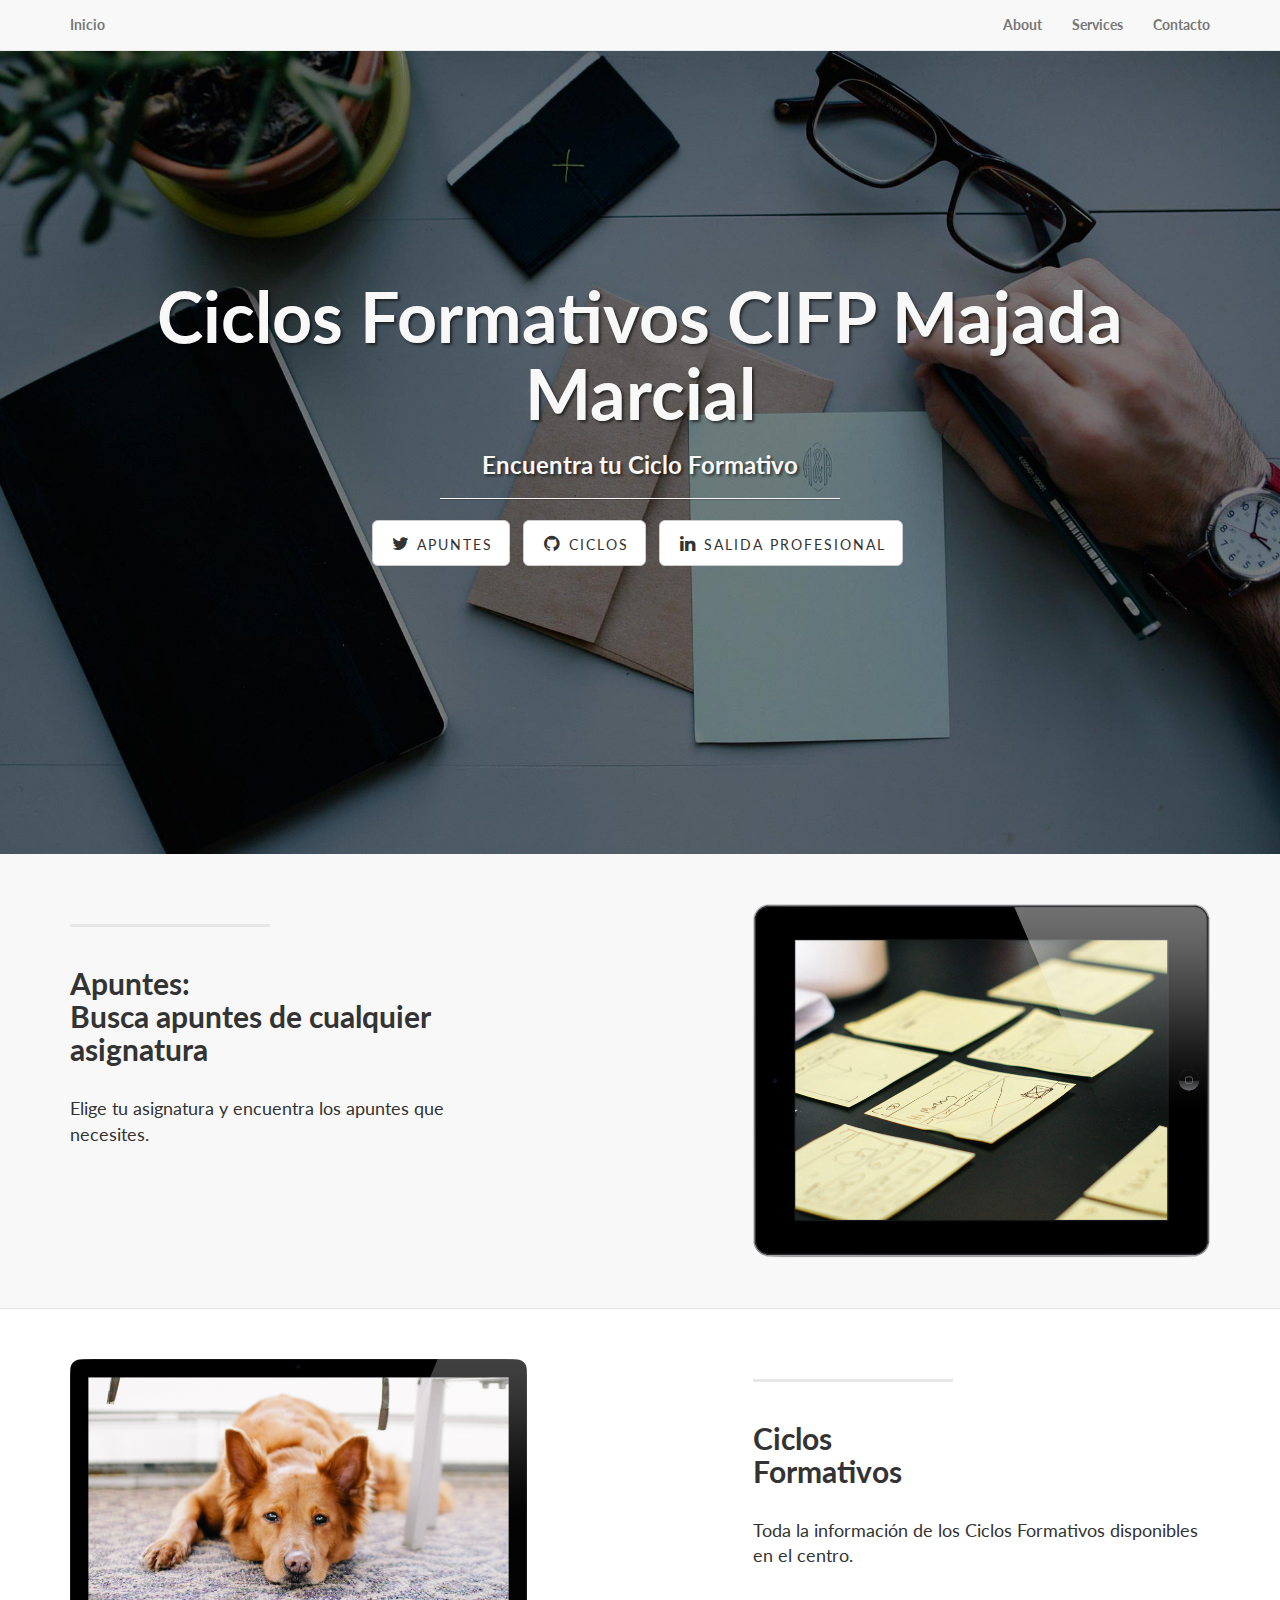
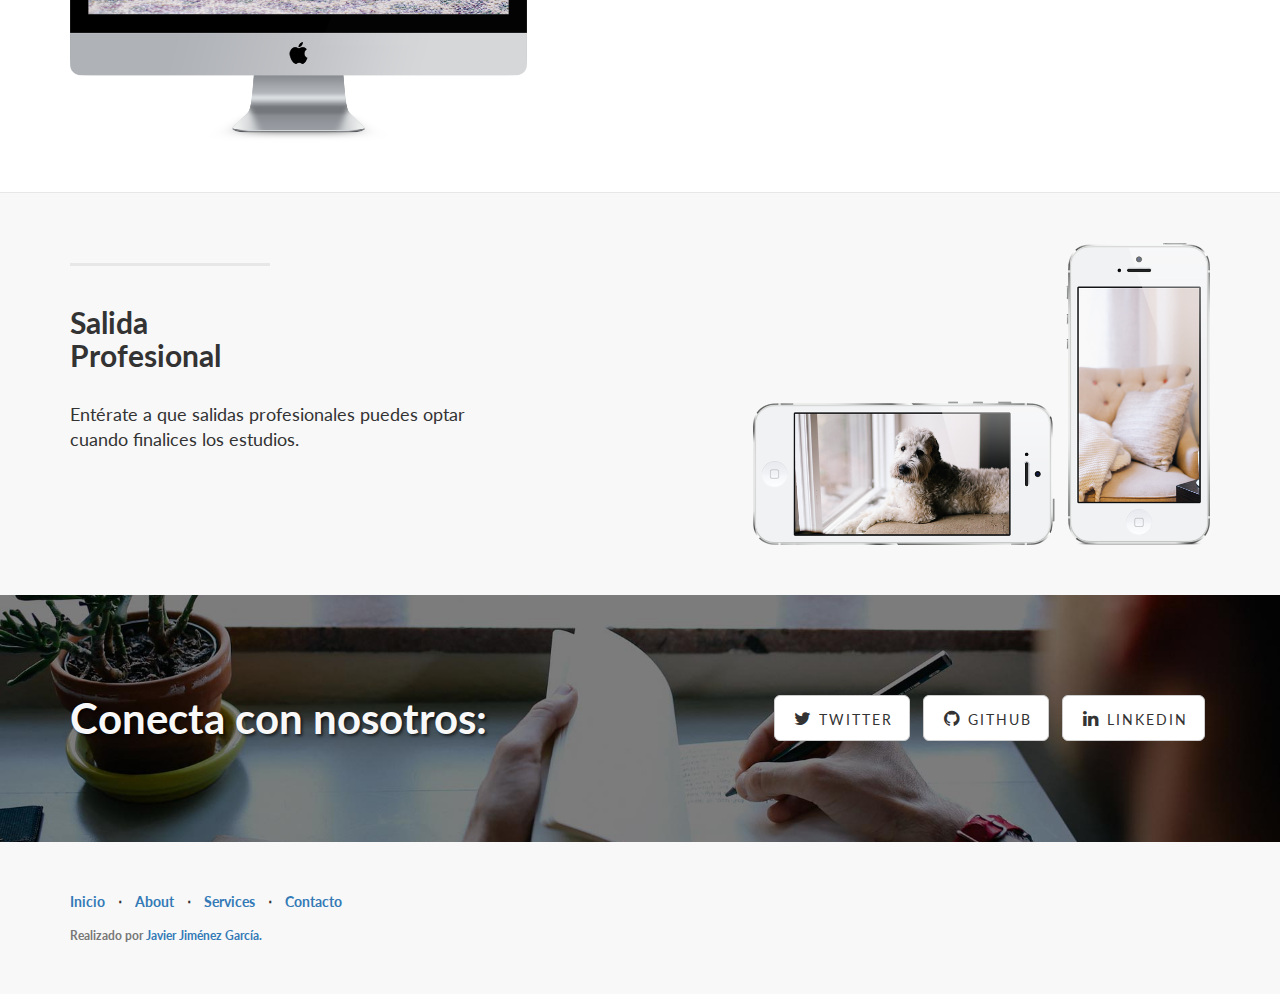
==== index.html @ eb3d21d7 "Archivos añadidos al repositorio" ====
<!DOCTYPE html>
<html lang="es">

<head>

    <meta charset="utf-8">
    <meta http-equiv="X-UA-Compatible" content="IE=edge">
    <meta name="viewport" content="width=device-width, initial-scale=1">
    <meta name="description" content="Ciclos Formativos CIFP Majada Marcial">
    <meta name="author" content="Javier Jiménez García">

    <title>Ciclos Formativos CIFP Majada Marcial</title>

    <!-- Bootstrap Core CSS -->
    <link href="css/bootstrap.min.css" rel="stylesheet">

    <!-- Custom CSS -->
    <link href="css/landing-page.css" rel="stylesheet">

    <!-- Custom Fonts -->
    <link href="font-awesome/css/font-awesome.min.css" rel="stylesheet" type="text/css">
    <link href="https://fonts.googleapis.com/css?family=Lato:300,400,700,300italic,400italic,700italic" rel="stylesheet" type="text/css">

    <!-- HTML5 Shim and Respond.js IE8 support of HTML5 elements and media queries -->
    <!-- WARNING: Respond.js doesn't work if you view the page via file:// -->
    <!--[if lt IE 9]>
        <script src="https://oss.maxcdn.com/libs/html5shiv/3.7.0/html5shiv.js"></script>
        <script src="https://oss.maxcdn.com/libs/respond.js/1.4.2/respond.min.js"></script>
    <![endif]-->

</head>

<body>

    <!-- Navigation -->
    <nav class="navbar navbar-default navbar-fixed-top topnav" role="navigation">
        <div class="container topnav">
            <!-- Brand and toggle get grouped for better mobile display -->
            <div class="navbar-header">
                <button type="button" class="navbar-toggle" data-toggle="collapse" data-target="#bs-example-navbar-collapse-1">
                    <span class="sr-only">Toggle navigation</span>
                    <span class="icon-bar"></span>
                    <span class="icon-bar"></span>
                    <span class="icon-bar"></span>
                </button>
                <a class="navbar-brand topnav" href="#">Inicio</a>
            </div>
            <!-- Collect the nav links, forms, and other content for toggling -->
            <div class="collapse navbar-collapse" id="bs-example-navbar-collapse-1">
                <ul class="nav navbar-nav navbar-right">
                    <li>
                        <a href="#about">About</a>
                    </li>
                    <li>
                        <a href="#services">Services</a>
                    </li>
                    <li>
                        <a href="#contact">Contacto</a>
                    </li>
                </ul>
            </div>
            <!-- /.navbar-collapse -->
        </div>
        <!-- /.container -->
    </nav>


    <!-- Header -->
    <a name="about"></a>
    <div class="intro-header">
        <div class="container">

            <div class="row">
                <div class="col-lg-12">
                    <div class="intro-message">
                        <h1>Ciclos Formativos CIFP Majada Marcial</h1>
                        <h3>Encuentra tu Ciclo Formativo</h3>
                        <hr class="intro-divider">
                        <ul class="list-inline intro-social-buttons">
                            <li>
                                <a href="https://twitter.com/SBootstrap" class="btn btn-default btn-lg"><i class="fa fa-twitter fa-fw"></i> <span class="network-name">Apuntes</span></a>
                            </li>
                            <li>
                                <a href="https://github.com/IronSummitMedia/startbootstrap" class="btn btn-default btn-lg"><i class="fa fa-github fa-fw"></i> <span class="network-name">Ciclos</span></a>
                            </li>
                            <li>
                                <a href="#" class="btn btn-default btn-lg"><i class="fa fa-linkedin fa-fw"></i> <span class="network-name">Salida Profesional</span></a>
                            </li>
                        </ul>
                    </div>
                </div>
            </div>

        </div>
        <!-- /.container -->

    </div>
    <!-- /.intro-header -->

    <!-- Page Content -->

	<a  name="services"></a>
    <div class="content-section-a">

        <div class="container">
            <div class="row">
                <div class="col-lg-5 col-sm-6">
                    <hr class="section-heading-spacer">
                    <div class="clearfix"></div>
                    <h2 class="section-heading">Apuntes:<br>Busca apuntes de cualquier asignatura</h2>
                    <p class="lead">Elige tu asignatura y encuentra los apuntes que necesites.</p>
                </div>
                <div class="col-lg-5 col-lg-offset-2 col-sm-6">
                    <img class="img-responsive" src="img/ipad.png" alt="">
                </div>
            </div>

        </div>
        <!-- /.container -->

    </div>
    <!-- /.content-section-a -->

    <div class="content-section-b">

        <div class="container">

            <div class="row">
                <div class="col-lg-5 col-lg-offset-1 col-sm-push-6  col-sm-6">
                    <hr class="section-heading-spacer">
                    <div class="clearfix"></div>
                    <h2 class="section-heading">Ciclos<br>Formativos</h2>
                    <p class="lead">Toda la información de los Ciclos Formativos disponibles en el centro.</p>
                </div>
                <div class="col-lg-5 col-sm-pull-6  col-sm-6">
                    <img class="img-responsive" src="img/dog.png" alt="">
                </div>
            </div>

        </div>
        <!-- /.container -->

    </div>
    <!-- /.content-section-b -->

    <div class="content-section-a">

        <div class="container">

            <div class="row">
                <div class="col-lg-5 col-sm-6">
                    <hr class="section-heading-spacer">
                    <div class="clearfix"></div>
                    <h2 class="section-heading">Salida<br>Profesional</h2>
                    <p class="lead">Entérate a que salidas profesionales puedes optar cuando finalices los estudios.</p>
                </div>
                <div class="col-lg-5 col-lg-offset-2 col-sm-6">
                    <img class="img-responsive" src="img/phones.png" alt="">
                </div>
            </div>

        </div>
        <!-- /.container -->

    </div>
    <!-- /.content-section-a -->

	<a  name="contact"></a>
    <div class="banner">

        <div class="container">

            <div class="row">
                <div class="col-lg-6">
                    <h2>Conecta con nosotros:</h2>
                </div>
                <div class="col-lg-6">
                    <ul class="list-inline banner-social-buttons">
                        <li>
                            <a href="https://twitter.com/SBootstrap" class="btn btn-default btn-lg"><i class="fa fa-twitter fa-fw"></i> <span class="network-name">Twitter</span></a>
                        </li>
                        <li>
                            <a href="https://github.com/IronSummitMedia/startbootstrap" class="btn btn-default btn-lg"><i class="fa fa-github fa-fw"></i> <span class="network-name">Github</span></a>
                        </li>
                        <li>
                            <a href="#" class="btn btn-default btn-lg"><i class="fa fa-linkedin fa-fw"></i> <span class="network-name">Linkedin</span></a>
                        </li>
                    </ul>
                </div>
            </div>

        </div>
        <!-- /.container -->

    </div>
    <!-- /.banner -->

    <!-- Footer -->
    <footer>
        <div class="container">
            <div class="row">
                <div class="col-lg-12">
                    <ul class="list-inline">
                        <li>
                            <a href="#">Inicio</a>
                        </li>
                        <li class="footer-menu-divider">&sdot;</li>
                        <li>
                            <a href="#about">About</a>
                        </li>
                        <li class="footer-menu-divider">&sdot;</li>
                        <li>
                            <a href="#services">Services</a>
                        </li>
                        <li class="footer-menu-divider">&sdot;</li>
                        <li>
                            <a href="#contact">Contacto</a>
                        </li>
                    </ul>
                    <p class="copyright text-muted small">Realizado por <a href="http://javierjimenez.mondaenlaweb.com"> Javier Jiménez García.</a></p>
                </div>
            </div>
        </div>
    </footer>

    <!-- jQuery -->
    <script src="js/jquery.js"></script>

    <!-- Bootstrap Core JavaScript -->
    <script src="js/bootstrap.min.js"></script>

</body>

</html>
---- css/landing-page.css ----
/*
 * Start Bootstrap - Landing Page (http://startbootstrap.com/)
 * Copyright 2013-2016 Start Bootstrap
 * Licensed under MIT (https://github.com/BlackrockDigital/startbootstrap/blob/gh-pages/LICENSE)
 */

body,
html {
    width: 100%;
    height: 100%;
}

body,
h1,
h2,
h3,
h4,
h5,
h6 {
    font-family: "Lato","Helvetica Neue",Helvetica,Arial,sans-serif;
    font-weight: 700;
}

.topnav {
    font-size: 14px; 
}

.lead {
    font-size: 18px;
    font-weight: 400;
}

.intro-header {
    padding-top: 50px; /* If you're making other pages, make sure there is 50px of padding to make sure the navbar doesn't overlap content! */
    padding-bottom: 50px;
    text-align: center;
    color: #f8f8f8;
    background: url(../img/intro-bg.jpg) no-repeat center center;
    background-size: cover;
}

.intro-message {
    position: relative;
    padding-top: 20%;
    padding-bottom: 20%;
}

.intro-message > h1 {
    margin: 0;
    text-shadow: 2px 2px 3px rgba(0,0,0,0.6);
    font-size: 5em;
}

.intro-divider {
    width: 400px;
    border-top: 1px solid #f8f8f8;
    border-bottom: 1px solid rgba(0,0,0,0.2);
}

.intro-message > h3 {
    text-shadow: 2px 2px 3px rgba(0,0,0,0.6);
}

@media(max-width:767px) {
    .intro-message {
        padding-bottom: 15%;
    }

    .intro-message > h1 {
        font-size: 3em;
    }

    ul.intro-social-buttons > li {
        display: block;
        margin-bottom: 20px;
        padding: 0;
    }

    ul.intro-social-buttons > li:last-child {
        margin-bottom: 0;
    }

    .intro-divider {
        width: 100%;
    }
}

.network-name {
    text-transform: uppercase;
    font-size: 14px;
    font-weight: 400;
    letter-spacing: 2px;
}

.content-section-a {
    padding: 50px 0;
    background-color: #f8f8f8;
}

.content-section-b {
    padding: 50px 0;
    border-top: 1px solid #e7e7e7;
    border-bottom: 1px solid #e7e7e7;
}

.section-heading {
    margin-bottom: 30px;
}

.section-heading-spacer {
    float: left;
    width: 200px;
    border-top: 3px solid #e7e7e7;
}

.banner {
    padding: 100px 0;
    color: #f8f8f8;
    background: url(../img/banner-bg.jpg) no-repeat center center;
    background-size: cover;
}

.banner h2 {
    margin: 0;
    text-shadow: 2px 2px 3px rgba(0,0,0,0.6);
    font-size: 3em;
}

.banner ul {
    margin-bottom: 0;
}

.banner-social-buttons {
    float: right;
    margin-top: 0;
}

@media(max-width:1199px) {
    ul.banner-social-buttons {
        float: left;
        margin-top: 15px;
    }
}

@media(max-width:767px) {
    .banner h2 {
        margin: 0;
        text-shadow: 2px 2px 3px rgba(0,0,0,0.6);
        font-size: 3em;
    }

    ul.banner-social-buttons > li {
        display: block;
        margin-bottom: 20px;
        padding: 0;
    }

    ul.banner-social-buttons > li:last-child {
        margin-bottom: 0;
    }
}

footer {
    padding: 50px 0;
    background-color: #f8f8f8;
}

p.copyright {
    margin: 15px 0 0;
}
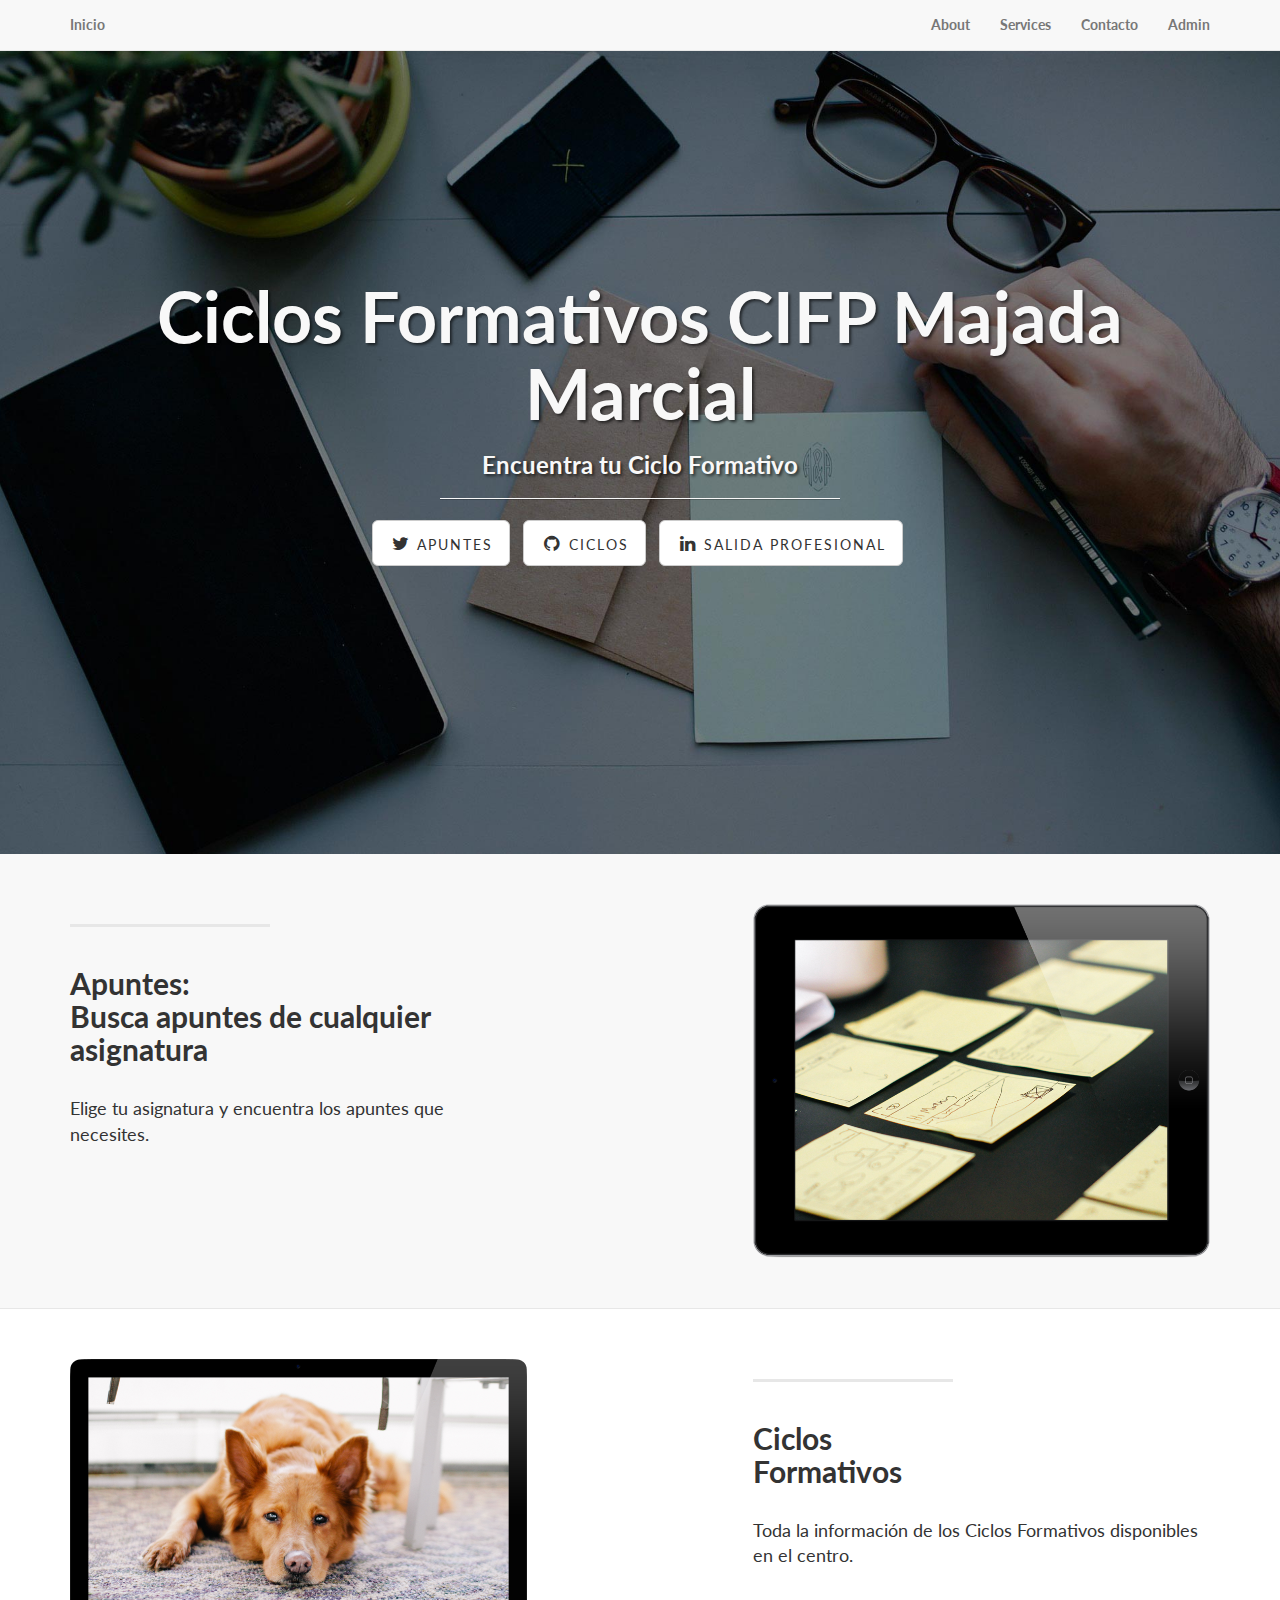
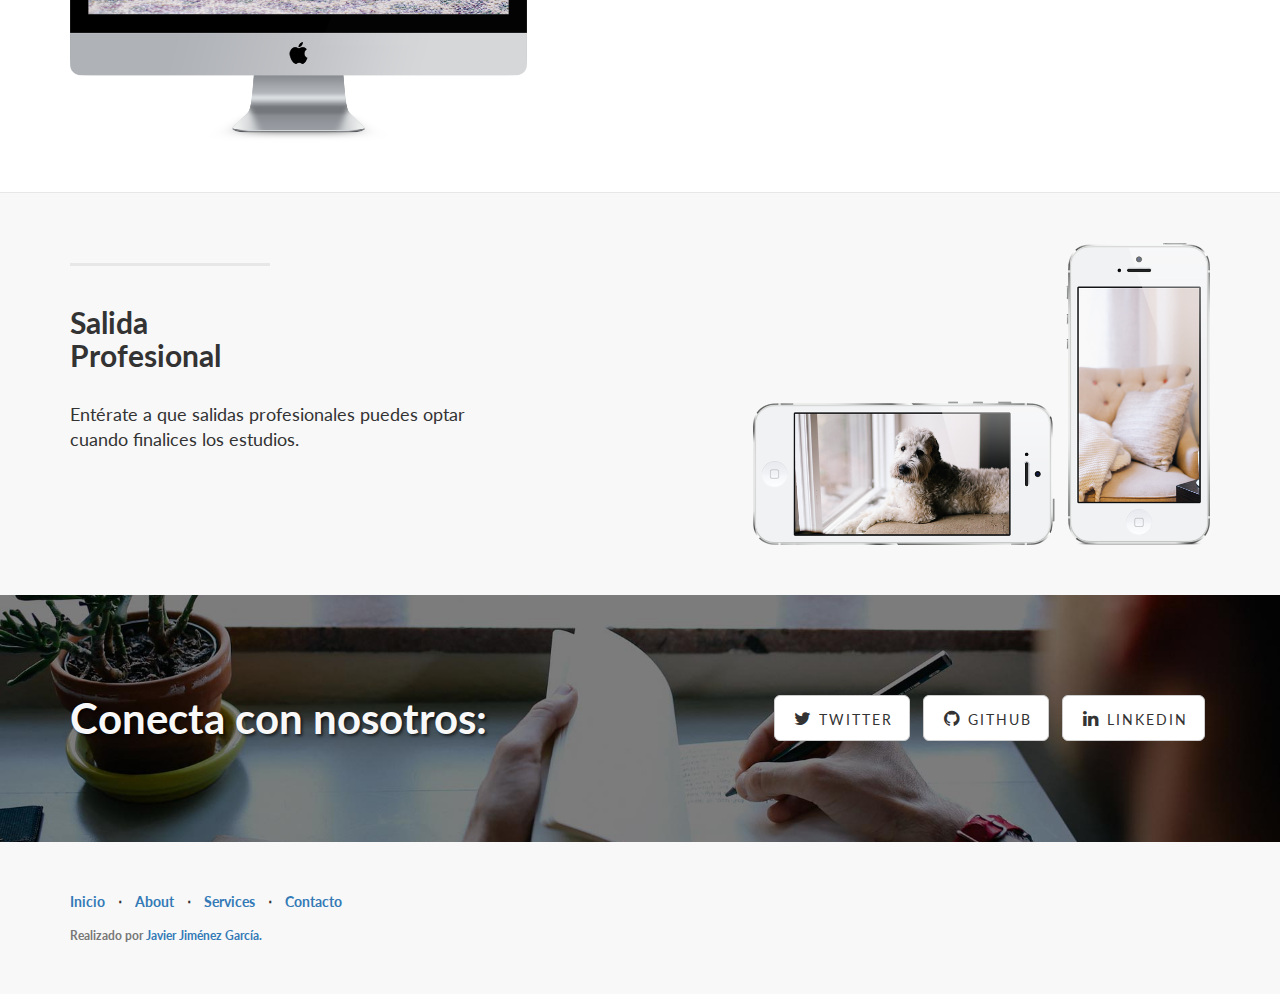
==== commit 578d5693: "update" ====
--- a/index.html
+++ b/index.html
@@ -56,6 +56,9 @@
                     </li>
                     <li>
                         <a href="#contact">Contacto</a>
+                    </li>
+                    <li>
+                        <a href="admin/index.html">Admin</a>
                     </li>
                 </ul>
             </div>
